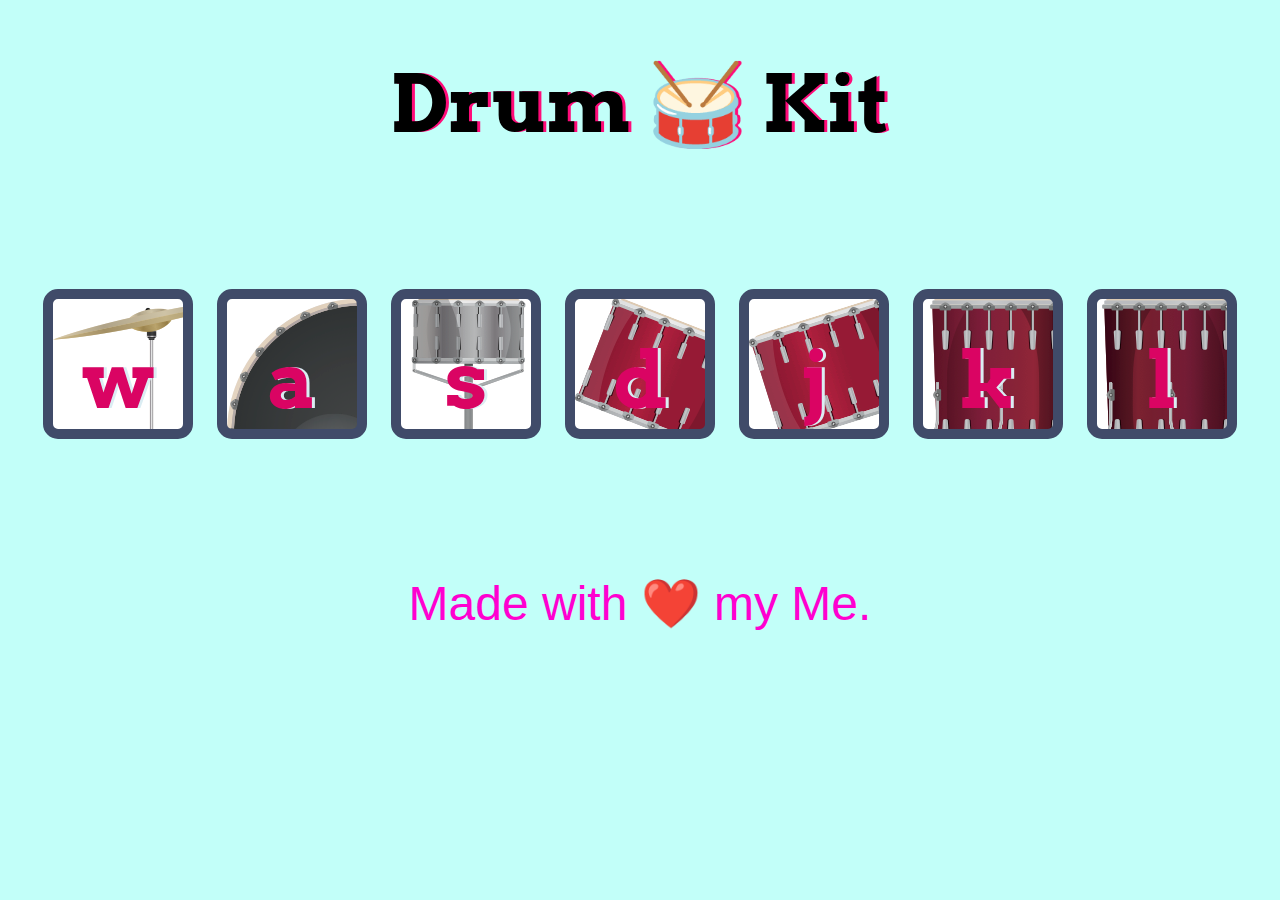
==== index.html @ bb128754 "Complete Drumkit" ====
<!DOCTYPE html>
<html>

<head>
  <meta charset="utf-8">
  <title>Drum Kit</title>
  <link rel="stylesheet" href="styles.css">
  <link href="https://fonts.googleapis.com/css?family=Arvo" rel="stylesheet">
  <style>body {
    text-align: center;
    background-color: #C2FFF9;
  }
  
  h1 {
    font-size: 5rem;
    color: #000000;
    font-family: "Arvo", cursive;
    text-shadow: 3px 0 #ff0b79;
  
  }
  
  footer {
    color: #ff00d0;
    font-size: 3rem;
    font-family: sans-serif;
  }
  
  .w {
   background-image:url("images/crash.png");
  }
  
  .a {
  background-image: url("images/kick.png");
  }
  
  .s {
    background-image: url("images/snare.png");
  }
  
  .d {
    background-image: url("images/tom1.png");
  }
  
  .j {
    background-image: url("images/tom2.png");
  }
  
  .k {
    background-image: url("images/tom3.png");
  }
  
  .l {
    background-image: url("images/tom4.png");
  }
  
  .set {
    margin: 10% auto;
  }
  
  .game-over {
    background-color: red;
    opacity: 0.8;
  }
  
  .pressed {
    box-shadow: 0 3px 4px 0 #DBEDF3;
    opacity: 0.5;
  }
  
  .red {
    color: red;
  }
  
  .drum {
    outline: none;
    border: 10px solid #404B69;
    font-size: 5rem;
    font-family: 'Arvo', cursive;
    line-height: 2;
    font-weight: 900;
    color: #DA0463;
    text-shadow: 3px 0 #DBEDF3;
    border-radius: 15px;
    display: inline-block;
    width: 150px;
    height: 150px;
    text-align: center;
    margin: 10px;
    background-color: white;
  }
  </style>
</head>

<body>

  <h1 id="title">Drum 🥁 Kit</h1>
  <div class="set">
    <button class="w drum">w</button>
    <button class="a drum">a</button>
    <button class="s drum">s</button>
    <button class="d drum">d</button>
    <button class="j drum">j</button>
    <button class="k drum">k</button>
    <button class="l drum">l</button>
  </div>

  <footer>
    Made with ❤️ my Me.
  </footer>
  <script src="index.js">
    var numberofDrums = document.querySelectorAll(".drum").length
for (var i=0;i<numberofDrums;i++)
{
    document.querySelectorAll(".drum")[i].addEventListener("click",function() {
      
        var button=this.innerHTML
        makesound(button)
        animation(button)
   

})
}




document.addEventListener("keypress",function(event){
    makesound(event.key)
    animation(event.key)
   
})
function makesound(key){
    switch (key) {
        case "w":
            let crash= new Audio("sounds/crash.mp3")
            crash.play()
            break;
        case "a":
            let kick= new Audio("sounds/kick-bass.mp3")
            kick.play()
            break;
        case "s":
            let snare= new Audio("sounds/snare.mp3")
            snare.play()
            break;
        case "d":
            let t1= new Audio("sounds/tom-1.mp3")
            t1.play()
            break;
        case "j":
            let t2= new Audio("sounds/tom-2.mp3")
            t2.play()
             break;
        case "k":
            let t3= new Audio("sounds/tom-3.mp3")
            t3.play()
            break;
        case "l":
            let t4= new Audio("sounds/tom-4.mp3")
            t4.play()
                    break;
                
        default:
            break;
    }
}

function animation(currentkey){
    let activate=document.querySelector("."+currentkey)
    activate.classList.add("pressed")

    setTimeout(() => {
        activate.classList.remove("pressed")
    }, 100);

}
    
  </script>
</body>

</html>
---- styles.css ----
body {
  text-align: center;
  background-color: #C2FFF9;
}

h1 {
  font-size: 5rem;
  color: #000000;
  font-family: "Arvo", cursive;
  text-shadow: 3px 0 #ff0b79;

}

footer {
  color: #ff00d0;
  font-size: 3rem;
  font-family: sans-serif;
}

.w {
 background-image:url("images/crash.png");
}

.a {
background-image: url("images/kick.png");
}

.s {
  background-image: url("images/snare.png");
}

.d {
  background-image: url("images/tom1.png");
}

.j {
  background-image: url("images/tom2.png");
}

.k {
  background-image: url("images/tom3.png");
}

.l {
  background-image: url("images/tom4.png");
}

.set {
  margin: 10% auto;
}

.game-over {
  background-color: red;
  opacity: 0.8;
}

.pressed {
  box-shadow: 0 3px 4px 0 #DBEDF3;
  opacity: 0.5;
}

.red {
  color: red;
}

.drum {
  outline: none;
  border: 10px solid #404B69;
  font-size: 5rem;
  font-family: 'Arvo', cursive;
  line-height: 2;
  font-weight: 900;
  color: #DA0463;
  text-shadow: 3px 0 #DBEDF3;
  border-radius: 15px;
  display: inline-block;
  width: 150px;
  height: 150px;
  text-align: center;
  margin: 10px;
  background-color: white;
}
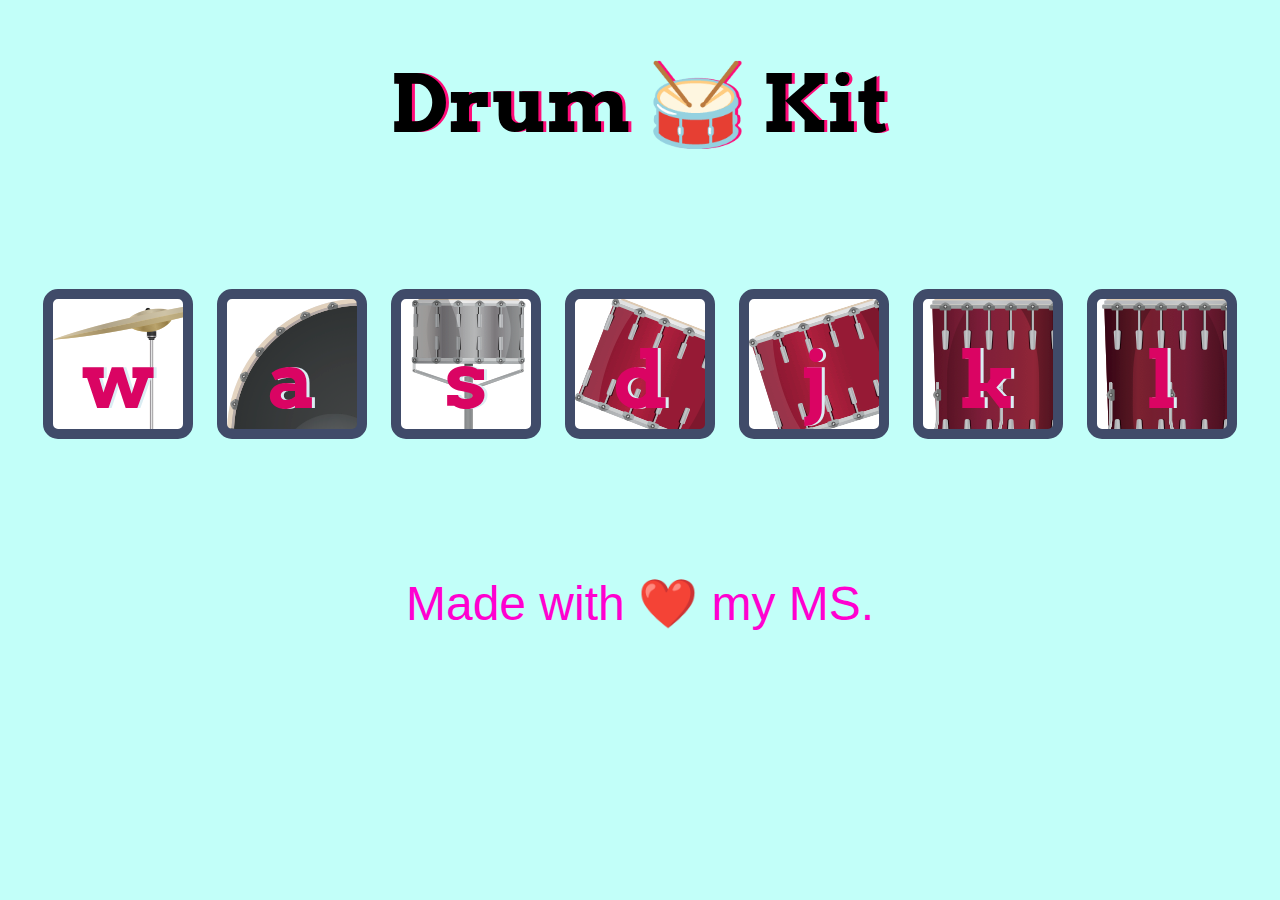
==== commit 32bca9c8: "Complete Changes" ====
--- a/index.html
+++ b/index.html
@@ -6,89 +6,7 @@
   <title>Drum Kit</title>
   <link rel="stylesheet" href="styles.css">
   <link href="https://fonts.googleapis.com/css?family=Arvo" rel="stylesheet">
-  <style>body {
-    text-align: center;
-    background-color: #C2FFF9;
-  }
   
-  h1 {
-    font-size: 5rem;
-    color: #000000;
-    font-family: "Arvo", cursive;
-    text-shadow: 3px 0 #ff0b79;
-  
-  }
-  
-  footer {
-    color: #ff00d0;
-    font-size: 3rem;
-    font-family: sans-serif;
-  }
-  
-  .w {
-   background-image:url("images/crash.png");
-  }
-  
-  .a {
-  background-image: url("images/kick.png");
-  }
-  
-  .s {
-    background-image: url("images/snare.png");
-  }
-  
-  .d {
-    background-image: url("images/tom1.png");
-  }
-  
-  .j {
-    background-image: url("images/tom2.png");
-  }
-  
-  .k {
-    background-image: url("images/tom3.png");
-  }
-  
-  .l {
-    background-image: url("images/tom4.png");
-  }
-  
-  .set {
-    margin: 10% auto;
-  }
-  
-  .game-over {
-    background-color: red;
-    opacity: 0.8;
-  }
-  
-  .pressed {
-    box-shadow: 0 3px 4px 0 #DBEDF3;
-    opacity: 0.5;
-  }
-  
-  .red {
-    color: red;
-  }
-  
-  .drum {
-    outline: none;
-    border: 10px solid #404B69;
-    font-size: 5rem;
-    font-family: 'Arvo', cursive;
-    line-height: 2;
-    font-weight: 900;
-    color: #DA0463;
-    text-shadow: 3px 0 #DBEDF3;
-    border-radius: 15px;
-    display: inline-block;
-    width: 150px;
-    height: 150px;
-    text-align: center;
-    margin: 10px;
-    background-color: white;
-  }
-  </style>
 </head>
 
 <body>
@@ -105,77 +23,11 @@
   </div>
 
   <footer>
-    Made with ❤️ my Me.
+    Made with ❤️ my MS.
   </footer>
-  <script src="index.js">
-    var numberofDrums = document.querySelectorAll(".drum").length
-for (var i=0;i<numberofDrums;i++)
-{
-    document.querySelectorAll(".drum")[i].addEventListener("click",function() {
-      
-        var button=this.innerHTML
-        makesound(button)
-        animation(button)
-   
-
-})
-}
-
-
-
-
-document.addEventListener("keypress",function(event){
-    makesound(event.key)
-    animation(event.key)
-   
-})
-function makesound(key){
-    switch (key) {
-        case "w":
-            let crash= new Audio("sounds/crash.mp3")
-            crash.play()
-            break;
-        case "a":
-            let kick= new Audio("sounds/kick-bass.mp3")
-            kick.play()
-            break;
-        case "s":
-            let snare= new Audio("sounds/snare.mp3")
-            snare.play()
-            break;
-        case "d":
-            let t1= new Audio("sounds/tom-1.mp3")
-            t1.play()
-            break;
-        case "j":
-            let t2= new Audio("sounds/tom-2.mp3")
-            t2.play()
-             break;
-        case "k":
-            let t3= new Audio("sounds/tom-3.mp3")
-            t3.play()
-            break;
-        case "l":
-            let t4= new Audio("sounds/tom-4.mp3")
-            t4.play()
-                    break;
-                
-        default:
-            break;
-    }
-}
-
-function animation(currentkey){
-    let activate=document.querySelector("."+currentkey)
-    activate.classList.add("pressed")
-
-    setTimeout(() => {
-        activate.classList.remove("pressed")
-    }, 100);
-
-}
+ <script src="index.js"></script>
     
-  </script>
+ 
 </body>
 
 </html>
